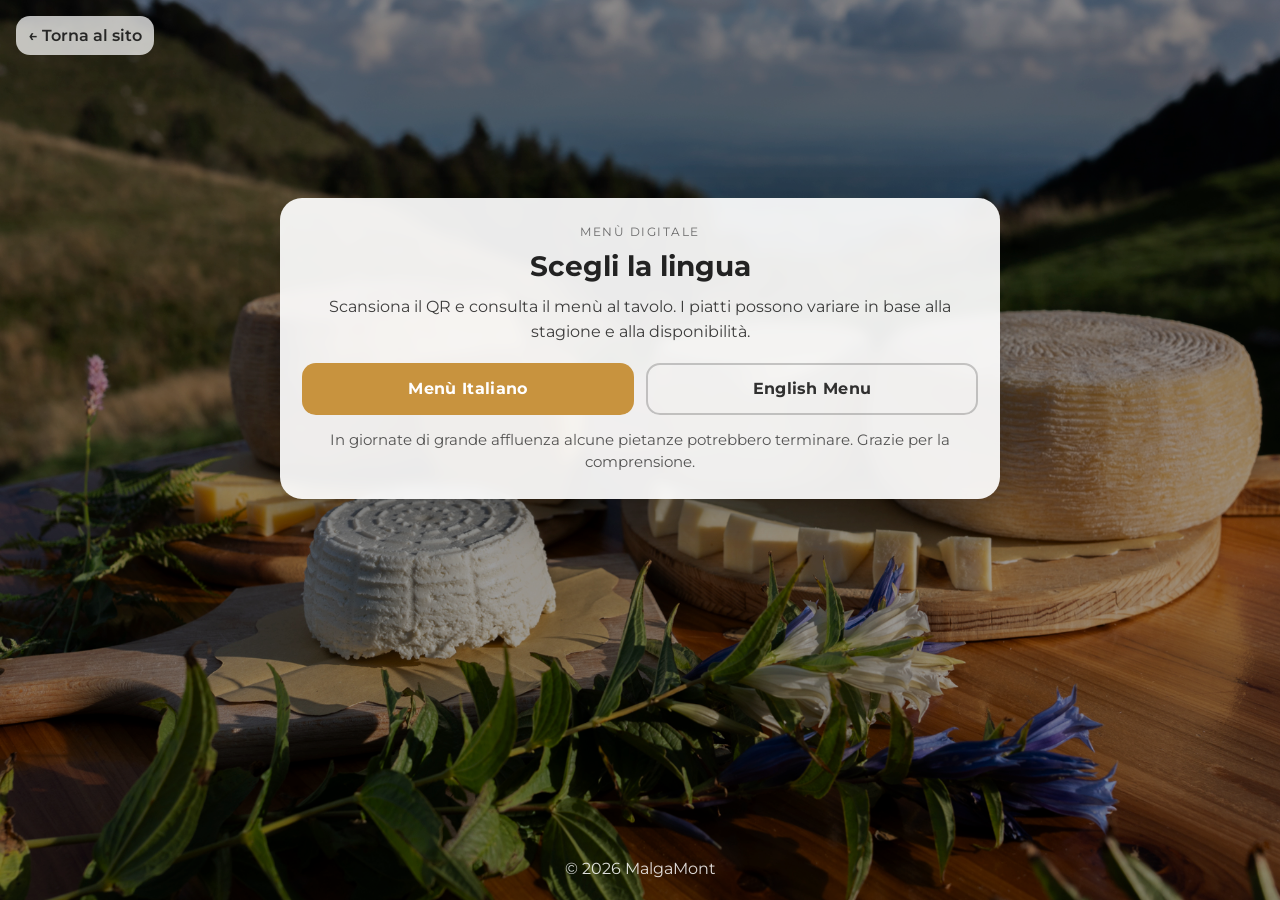
==== menu/index.html @ 8cb9b3e6 "aggiunta menu digitale" ====
<!DOCTYPE html>
<html lang="it">
<head>
  <meta charset="UTF-8">
  <meta name="viewport" content="width=device-width, initial-scale=1.0">
  <title>Menù – Malga Mont</title>
   <!-- Google Fonts -->
  <link rel="preconnect" href="https://fonts.googleapis.com">
  <link rel="preconnect" href="https://fonts.gstatic.com" crossorigin>
  <link href="https://fonts.googleapis.com/css2?family=Inter:ital,opsz,wght@0,14..32,900;1,14..32,900&family=Montserrat:ital,wght@0,100..900;1,100..900&display=swap" rel="stylesheet">
   <!-- CSS -->
   <link rel="stylesheet" href="../css/style.css">
  <link rel="stylesheet" href="./menu.css">
</head>
<body>
  <main class="menu-lang-page">

    <header class="menu-lang-hero" aria-label="Menù digitale Malga Mont">
      <img class="menu-lang-hero-img" src="./img/food_malga.jpg" alt="Formaggi di malga all'aperto">
      <a class="menu-lang-back" href="../index.html">← Torna al sito</a>
    </header>

    <section class="menu-lang-card" aria-label="Selezione lingua">
      <p class="menu-lang-eyebrow">Menù digitale</p>
      <h1 class="menu-lang-title">Scegli la lingua</h1>

      <p class="menu-lang-lead">
        Scansiona il QR e consulta il menù al tavolo. I piatti possono variare in base alla stagione e alla disponibilità.
      </p>

      <div class="menu-lang-actions">
        <a class="menu-lang-btn menu-lang-btn--primary" href="./it.html">Menù Italiano</a>
        <a class="menu-lang-btn menu-lang-btn--ghost" href="./en.html">English Menu</a>
      </div>

      <p class="menu-lang-note">
        In giornate di grande affluenza alcune pietanze potrebbero terminare. Grazie per la comprensione.
      </p>
    </section>

    <footer class="menu-lang-footer">© 2026 MalgaMont</footer>

  </main>
</body>
</html>
---- menu/menu.css ----
/* =========================
   RESET / BASE
========================= */
*{
  margin: 0;
  padding: 0;
  box-sizing: border-box;
}
/* =========================
   GLOBAL STYLES
========================= */

:root{
  --font-main: 'Montserrat', sans-serif;
}

/* =========================
   STILE BASE
========================= */
html, body{
  margin: 0;
  padding: 0;
  box-sizing: border-box;
  overflow-x: hidden;
  font-family: var(--font-main);
  background: #fff;   /* bianco per tutto il sito */
  color: #222;        /* testo scuro */
}

*, *::before, *::after{
  box-sizing: inherit;
}

/* ============ MENU LANG PAGE ============ */
/* pagina a tutta altezza */
.menu-lang-page{
  min-height: 100svh;
  position: relative;
  overflow: hidden;
  display: flex;
  flex-direction: column;
}

/* hero come sfondo */
.menu-lang-hero{
  position: fixed;     /* resta dietro a tutto */
  inset: 0;
  z-index: 0;
}
/* overlay per leggibilità */
.menu-lang-page::before{
  content:"";
  position: fixed;
  inset: 0;
  background: rgba(0,0,0,0.18);        /* regola 0.12–0.25 */
  pointer-events: none;
  z-index: 0;
}

/* immagine full cover */
.menu-lang-hero-img{
  width: 100%;
  height: 100%;
  object-fit: cover;
  display: block;
  filter: brightness(0.78);
}

/* overlay per leggibilità */
.menu-lang-hero::after{
  content: "";
  position: absolute;
  inset: 0;
  background: rgba(0,0,0,0.22); /* regola 0.15–0.30 */
}

/* elementi sopra allo sfondo */
.menu-lang-back,
.menu-lang-card,
.menu-lang-footer{
  position: relative;
  z-index: 1;
}

/* card */
.menu-lang-card{
  width: min(720px, calc(100% - 32px));
  margin: clamp(110px, 22vh, 210px) auto 0;
  background: rgba(255,255,255,0.92);
  backdrop-filter: blur(6px);
  border-radius: 22px;
  padding: 26px 22px;
  box-shadow: 0 20px 40px rgba(0,0,0,0.22);
  text-align: center;
}

.menu-lang-eyebrow{
  margin: 0 0 10px;
  letter-spacing: 0.12em;
  text-transform: uppercase;
  font-size: 0.78rem;
  color: rgba(0,0,0,0.55);
}

.menu-lang-title{
  margin: 0 0 12px;
  font-size: clamp(1.6rem, 2.2vw, 2.1rem);
}

.menu-lang-lead{
  margin: 0 auto 18px;
  max-width: 58ch;
  color: rgba(0,0,0,0.75);
  line-height: 1.55;
}

.menu-lang-actions{
  display: grid;
  gap: 12px;
  margin: 18px 0 14px;
}

.menu-lang-btn{
  display: inline-flex;
  align-items: center;
  justify-content: center;
  min-height: 52px;
  padding: 12px 16px;
  border-radius: 14px;
  text-decoration: none;
  font-weight: 700;
  letter-spacing: 0.02em;
}

.menu-lang-btn--primary{
  background: #c8933e; /* oro caldo */
  color: #fff;
}

.menu-lang-btn--ghost{
  background: transparent;
  border: 2px solid rgba(0,0,0,0.2);
  color: rgba(0,0,0,0.8);
}

.menu-lang-note{
  margin: 14px auto 0;
  max-width: 62ch;
  font-size: 0.95rem;
  color: rgba(0,0,0,0.65);
  line-height: 1.45;
}

/* footer in fondo */
.menu-lang-footer{
  margin-top: auto;
  padding: 22px 12px;
  text-align: center;
  color: rgba(255,255,255,0.85);
}

/* bottone torna al sito */
.menu-lang-back{
  position: fixed;
  top: 16px;
  left: 16px;
  text-decoration: none;
  font-weight: 600;
  color: rgba(0,0,0,0.8);
  background: rgba(255,255,255,0.72);
  padding: 10px 12px;
  border-radius: 14px;
}
.menu-lang-back:hover{
  opacity: 1;
}

/* Tablet+ */
@media (min-width: 600px){
  .menu-lang-actions{
    grid-template-columns: 1fr 1fr;
  }
}
/* ============ MENU IT/EN (stile “PDF”) ============ */

.menu-page{
  padding: 18px 16px 44px;
  background: #f6efe3;
  min-height: 100svh;
}

.menu-top{
  text-align: center;
  max-width: 980px;
  margin: 0 auto 18px;
}

.menu-back{
  display: inline-block;
  text-decoration: none;
  font-weight: 600;
  color: rgba(0,0,0,0.75);
  background: rgba(255,255,255,0.6);
  padding: 10px 12px;
  border-radius: 12px;
}

.menu-title{
  margin: 14px 0 6px;
  font-size: clamp(1.8rem, 2.6vw, 2.4rem);
}

.menu-sub{
  margin: 0 0 14px;
  color: rgba(0,0,0,0.65);
}

.menu-nav{
  display: flex;
  flex-wrap: wrap;
  gap: 10px;
  justify-content: center;
  margin-top: 8px;
}

.menu-nav a{
  text-decoration: none;
  font-weight: 700;
  padding: 8px 12px;
  border-radius: 999px;
  background: rgba(255,255,255,0.6);
  color: rgba(0,0,0,0.75);
}

.menu-grid{
  display: grid;
  gap: 26px;
  max-width: 1100px;
  margin: 0 auto;
}

/* da tablet/desktop: 2 colonne */
@media (min-width: 900px){
  .menu-grid{
    grid-template-columns: 1fr 1fr;
    gap: 40px 60px;
    align-items: start;
  }
}

.menu-section{
  background: rgba(255,255,255,0.45);
  border: 1px solid rgba(0,0,0,0.06);
  border-radius: 18px;
  padding: 16px 16px 18px;
}

.menu-h2{
  margin: 6px 0 16px;
  font-size: 2rem;
  color: rgba(0,0,0,0.35);
}

.menu-item{
  margin-bottom: 16px;
}

.menu-item-head{
  display: grid;
  grid-template-columns: 1fr auto;
  gap: 12px;
  align-items: baseline;
}

.menu-item-name{
  margin: 0;
  font-weight: 800;
  letter-spacing: 0.02em;
  text-transform: uppercase;
  font-size: 1.02rem;
}

.menu-item-price{
  font-weight: 800;
  white-space: nowrap;
  color: rgba(0,0,0,0.7);
}

.menu-item-desc{
  margin: 6px 0 0;
  color: rgba(0,0,0,0.7);
  line-height: 1.45;
}

.menu-sep{ opacity: 0.45; padding: 0 6px; }

.menu-callout{
  margin-top: 18px;
  padding: 12px 14px;
  border: 2px dashed rgba(200,147,62,0.7);
  border-radius: 14px;
  background: rgba(255,255,255,0.55);
}

.menu-footnote{
  margin: 18px 0 0;
  font-size: 0.9rem;
  color: rgba(0,0,0,0.6);
}

.menu-bottom{
  text-align: center;
  margin-top: 22px;
}

.menu-back-bottom{
  display: inline-block;
  text-decoration: none;
  font-weight: 700;
  padding: 10px 14px;
  border-radius: 14px;
  background: rgba(255,255,255,0.6);
  color: rgba(0,0,0,0.75);
}
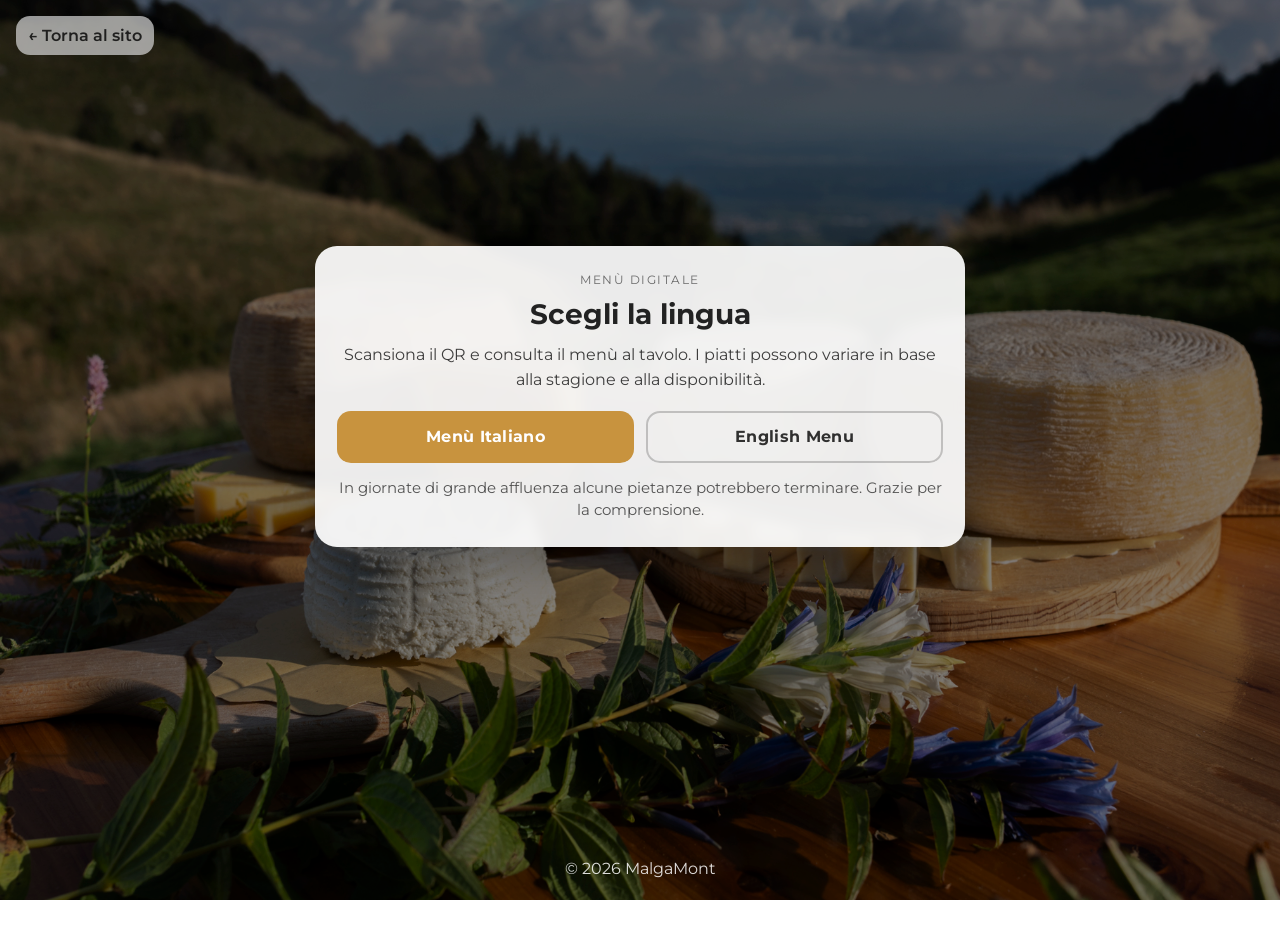
==== commit 1289c25a: "modifica sezione menu digitale" ====
--- a/menu/index.html
+++ b/menu/index.html
@@ -4,11 +4,13 @@
   <meta charset="UTF-8">
   <meta name="viewport" content="width=device-width, initial-scale=1.0">
   <title>Menù – Malga Mont</title>
+
    <!-- Google Fonts -->
   <link rel="preconnect" href="https://fonts.googleapis.com">
   <link rel="preconnect" href="https://fonts.gstatic.com" crossorigin>
   <link href="https://fonts.googleapis.com/css2?family=Inter:ital,opsz,wght@0,14..32,900;1,14..32,900&family=Montserrat:ital,wght@0,100..900;1,100..900&display=swap" rel="stylesheet">
-   <!-- CSS -->
+   
+  <!-- CSS -->
    <link rel="stylesheet" href="../css/style.css">
   <link rel="stylesheet" href="./menu.css">
 </head>
@@ -16,9 +18,11 @@
   <main class="menu-lang-page">
 
     <header class="menu-lang-hero" aria-label="Menù digitale Malga Mont">
-      <img class="menu-lang-hero-img" src="./img/food_malga.jpg" alt="Formaggi di malga all'aperto">
-      <a class="menu-lang-back" href="../index.html">← Torna al sito</a>
-    </header>
+    <img class="menu-lang-hero-img" src="./img/food_malga.jpg" alt="Formaggi di malga all'aperto">
+    <a class="menu-lang-back" href="../index.html">← Torna al sito</a>
+  </header>
+
+  <main class="menu-lang-page">
 
     <section class="menu-lang-card" aria-label="Selezione lingua">
       <p class="menu-lang-eyebrow">Menù digitale</p>
--- a/menu/menu.css
+++ b/menu/menu.css
@@ -34,11 +34,16 @@
 /* ============ MENU LANG PAGE ============ */
 /* pagina a tutta altezza */
 .menu-lang-page{
-  min-height: 100svh;
-  position: relative;
-  overflow: hidden;
+ position: relative;
+  z-index: 1;
+
+  min-height: 100vh;
   display: flex;
   flex-direction: column;
+
+  align-items: center;       /* centro orizzontale */
+  justify-content: center;   /* centro verticale */
+  padding: 24px;
 }
 
 /* hero come sfondo */
@@ -181,6 +186,7 @@
     grid-template-columns: 1fr 1fr;
   }
 }
+
 /* ============ MENU IT/EN (stile “PDF”) ============ */
 
 .menu-page{
@@ -193,6 +199,14 @@
   text-align: center;
   max-width: 980px;
   margin: 0 auto 18px;
+}
+
+.menu-img{
+  width: 100%;
+  max-height: 280px;
+  object-fit: cover;
+  border-radius: 16px;
+  margin-bottom: 14px;
 }
 
 .menu-back{
@@ -203,6 +217,7 @@
   background: rgba(255,255,255,0.6);
   padding: 10px 12px;
   border-radius: 12px;
+
 }
 
 .menu-title{
@@ -237,6 +252,160 @@
   gap: 26px;
   max-width: 1100px;
   margin: 0 auto;
+}
+
+/* ============ FOTO PER SEZIONE (metodo 3) ============ */
+
+.menu-section{
+  padding: 18px 18px;
+  border-radius: 18px;
+  background: rgba(255,255,255,0.45);
+  border: 1px solid rgba(0,0,0,0.08);
+}
+
+.menu-section h2{
+  margin: 0 0 12px;
+  font-size: 1.55rem;
+}
+
+.menu-list{
+  list-style: none;
+  padding: 0;
+  margin: 0 0 10px;
+}
+
+/* ============ FOTO PER PIATTO (toggle) ============ */
+
+.menu-item{
+  padding: 10px 0;
+  border-bottom: 1px solid rgba(0,0,0,.08);
+}
+
+.menu-item-row{
+  display: flex;
+  align-items: baseline;
+  justify-content: space-between;
+  gap: 12px;
+}
+
+.menu-item-name{
+  font-weight: 700;
+  color: rgba(0,0,0,.85);
+}
+
+.menu-item-note{
+  font-size: 13px;
+  color: rgba(0,0,0,.55);
+  font-style: italic;
+  margin-left: 8px;
+  white-space: nowrap;
+}
+
+.menu-item-photo{
+  margin-top: 8px;
+  border: 1px solid rgba(0,0,0,.12);
+  border-radius: 12px;
+  padding: 8px 10px;
+  background: rgba(255,255,255,.35);
+  max-width: 620px;
+}
+
+.menu-item-photo summary{
+  cursor: pointer;
+  font-weight: 700;
+  color: rgba(0,0,0,.75);
+}
+
+.menu-item-photo[open]{
+  background: rgba(255,255,255,.5);
+}
+
+.menu-item-photo img{
+  margin-top: 10px;
+  width: 100%;
+  height: 220px;
+  object-fit: cover;
+  border-radius: 10px;
+  display: block;
+}
+
+.menu-back-wrap{
+  text-align: left;
+}
+
+.menu-section-title{
+  display: inline-flex;
+  align-items: center;
+  gap: 10px;
+  letter-spacing: -0.02em; /* icona */
+  color: #cb955a;   /* marrone caldo da malga */
+}
+
+.menu-section-title h2{
+  color: rgba(0,0,0,0.75);
+}
+
+.menu-section::after{
+  content: "";
+  position: absolute;
+  top: 18px;
+  right: 18px;
+
+  width: 44px;
+  height: 44px;
+
+  background-size: contain;
+  background-repeat: no-repeat;
+  background-position: center;
+  opacity: 0.75;
+  pointer-events: none;
+}
+
+/* icona */
+.menu-section-title::after{
+  content: "";
+  width: 26px;
+  height: 26px;
+
+  background-size: contain;
+  background-repeat: no-repeat;
+  background-position: center;
+
+  opacity: 0.7;
+  flex-shrink: 0;
+}
+
+.menu-section.antipasti::after{
+  content: "";
+  width: 50px;
+  height: 50px;
+  background-size: contain;
+  background-repeat: no-repeat;
+  background-position: center;
+  opacity: 0.7;
+  flex-shrink: 0;
+}
+.menu-section.antipasti .menu-section-title::after{
+  background-image: url("/menu/img/icone/cheese-board.png");
+}
+.menu-section.primi .menu-section-title::after{
+  background-image: url("/menu/img/icone/spaghetti.png");
+}
+
+.menu-section.secondi .menu-section-title::after{
+  background-image: url("/menu/img/icone/sandwich.png");
+}
+
+.menu-section.dolci .menu-section-title::after{
+  background-image: url("/menu/img/icone/cake.png");
+}
+
+.menu-section.bevande .menu-section-title::after{
+  background-image: url("/menu/img/icone/wine-bottle.png");
+}
+
+@media (min-width: 900px){
+  .menu-item-photo img{ height: 260px; }
 }
 
 /* da tablet/desktop: 2 colonne */
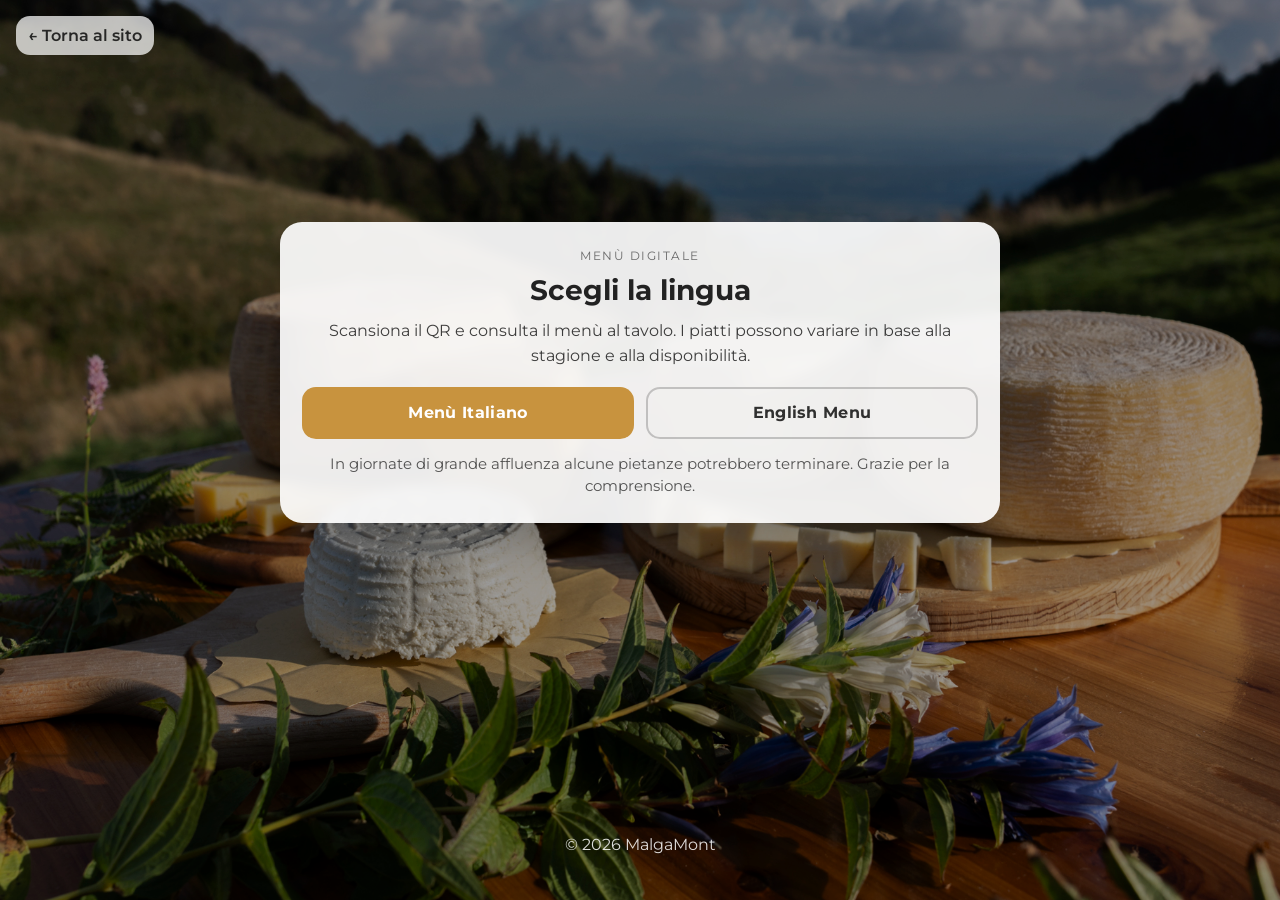
==== commit 5eaf3685: "bottone torna al sito  intro lingue mobile fixed" ====
--- a/menu/index.html
+++ b/menu/index.html
@@ -22,8 +22,6 @@
     <a class="menu-lang-back" href="../index.html">← Torna al sito</a>
   </header>
 
-  <main class="menu-lang-page">
-
     <section class="menu-lang-card" aria-label="Selezione lingua">
       <p class="menu-lang-eyebrow">Menù digitale</p>
       <h1 class="menu-lang-title">Scegli la lingua</h1>
--- a/menu/menu.css
+++ b/menu/menu.css
@@ -175,7 +175,10 @@
   background: rgba(255,255,255,0.72);
   padding: 10px 12px;
   border-radius: 14px;
-}
+  z-index: 1000; 
+   pointer-events: auto;
+}
+
 .menu-lang-back:hover{
   opacity: 1;
 }
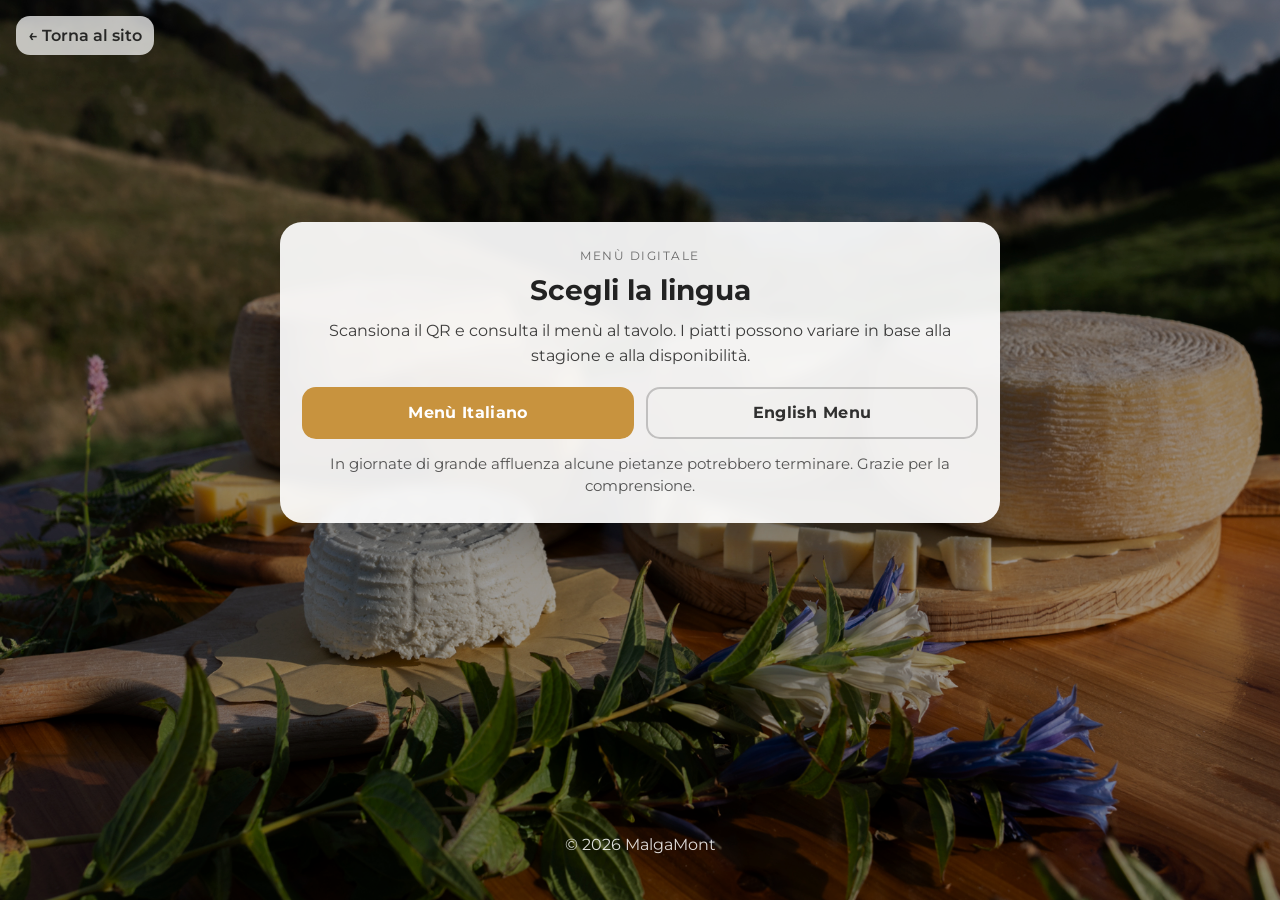
==== commit a3b3019b: "modifica stili base html e css pagine menu, fonts Montserrat" ====
--- a/menu/index.html
+++ b/menu/index.html
@@ -11,7 +11,7 @@
   <link href="https://fonts.googleapis.com/css2?family=Inter:ital,opsz,wght@0,14..32,900;1,14..32,900&family=Montserrat:ital,wght@0,100..900;1,100..900&display=swap" rel="stylesheet">
    
   <!-- CSS -->
-   <link rel="stylesheet" href="../css/style.css">
+   <link rel="stylesheet" href="../style.v2.css">
   <link rel="stylesheet" href="./menu.css">
 </head>
 <body>
--- a/style.v2.css
+++ b/style.v2.css
@@ -0,0 +1,1543 @@
+/* =========================
+   RESET / BASE
+========================= */
+*{
+  margin: 0;
+  padding: 0;
+  box-sizing: border-box;
+}
+/* =========================
+   GLOBAL STYLES
+========================= */
+/* ================= FONT: MONTSERRAT ================= */
+
+@font-face {
+  font-family: "Montserrat";
+  src: url("../fonts/Montserrat/Montserrat-Regular.ttf") format("truetype");
+  font-weight: 400;
+  font-style: normal;
+  font-display: swap;
+}
+
+@font-face {
+  font-family: "Montserrat";
+  src: url("../fonts/Montserrat/Montserrat-Medium.ttf") format("truetype");
+  font-weight: 500;
+  font-style: normal;
+  font-display: swap;
+}
+
+@font-face {
+  font-family: "Montserrat";
+  src: url("../fonts/Montserrat/Montserrat-SemiBold.ttf") format("truetype");
+  font-weight: 600;
+  font-style: normal;
+  font-display: swap;
+}
+
+@font-face {
+  font-family: "Montserrat";
+  src: url("../fonts/Montserrat/Montserrat-Bold.ttf") format("truetype");
+  font-weight: 700;
+  font-style: normal;
+  font-display: swap;
+}
+
+/* =========================
+   STILE BASE
+========================= */
+html, body{
+  margin: 0;
+  padding: 0;
+  box-sizing: border-box;
+  overflow-x: hidden;
+  font-family: "Montserrat", system-ui, -apple-system, BlinkMacSystemFont, sans-serif;
+  background: #fff;   /* bianco per tutto il sito */
+  color: #222; 
+  scroll-behavior: smooth;  /* testo scuro */
+}
+
+*, *::before, *::after{
+  box-sizing: inherit;
+}
+/* =========================
+   LAYOUT GENERALE
+========================= */
+main{
+   max-width: none;
+  margin: 0;
+  padding: 0;          /* se vuoi padding lo gestiamo nelle sezioni */
+  background: transparent;
+  border: none;
+}
+
+h2{
+  font-size: 1.6rem;
+  text-transform: uppercase;
+  letter-spacing: 1px;
+  color: #222;
+  font-weight: 600;
+  margin-bottom: 1.5rem;
+  text-align: center;
+}
+
+/* Sezioni a card */
+.card-section{
+  background: rgba(255,255,255,0.97);
+  border-radius: 0;
+  box-shadow: 0 2px 12px rgba(0,0,0,0.06);
+  padding: 2rem 1.5rem;
+  margin-bottom: 2.5rem;
+}
+
+/* =========================
+   HERO
+========================= */
+.hero{
+  position: relative;
+  width: 100%;
+  height: 72vh;
+  min-height: 560px;
+  overflow: hidden;
+  display: flex;
+  align-items: center;
+  justify-content: center;
+  margin: 0;
+  padding: 0;
+  background: #000;
+  color: #fff;
+  z-index: 0;
+}
+/* layer full-bleed */
+.hero-fallback,
+.hero-bg-video,
+.hero-bg-slideshow{
+  position: absolute;
+  inset: 0;
+  overflow: hidden;
+}
+
+.hero-fallback img,
+.hero-bg-video video,
+.hero-bg-slideshow img{
+  width: 100%;
+  height: 100%;
+  object-fit: cover;
+  display: block;
+}
+
+/* slideshow: fade */
+.hero-bg-slideshow .hero-slide{
+  position: absolute;
+  inset: 0;
+  opacity: 0;
+  transition: opacity 900ms ease;
+  will-change: opacity;
+}
+
+.hero-bg-slideshow .hero-slide.is-active{
+  opacity: 1;
+}
+
+/* DEFAULT: mobile/tablet -> fallback ON, slideshow OFF  */
+.hero-bg-slideshow{ display: none; }
+/* immagine di fallback (foto) */
+.hero-fallback{
+  position: absolute;
+  inset: 0;
+  z-index: 1;
+}
+.hero-fallback img{
+  width: 100%;
+  height: 100%;
+  object-fit: cover;
+  display: block;
+}
+.hero-bg-base img{
+  width: 100%;
+  height: 100%;
+  object-fit: cover;
+  display: block;
+}
+
+/* video */
+.hero-bg-video{
+  position: absolute;
+  inset: 0;
+  z-index: 2;        /* 👈 video sopra al fallback */
+  overflow: hidden;
+}
+
+/* Base nera sotto*/
+.hero-bg-base{
+  position: absolute;
+  inset: 0;
+  z-index: 0;
+  overflow: hidden;
+}
+.hero-bg-video video{
+  width: 100%;
+  height: 100%;
+  object-fit: cover;
+  filter: brightness(0.7);
+  display: block;
+}
+
+/* overlay */
+.hero-overlay{
+  position: absolute;
+  z-index: 2;        /* 👈 overlay sopra al video */
+  width: 100%;
+  display: flex;
+  flex-direction: column;
+  align-items: center;
+  justify-content: center;
+  gap: 1rem;
+}
+.hero-logo{
+  width: 180px;
+  max-width: 60vw;
+  filter: drop-shadow(0 2px 12px rgba(0,0,0,0.18));
+}
+
+.hero-btn{
+  padding: 0.6rem 2.5rem;
+  font-size: 1.2rem;
+  border: 2px solid #fff;
+  background: rgba(0,0,0,0.25);
+  color: #fff;
+  border-radius: 30px;
+  cursor: pointer;
+  font-weight: 600;
+  letter-spacing: 1px;
+  transition: background 0.2s, color 0.2s, border 0.2s;
+  box-shadow: 0 2px 12px rgba(0,0,0,0.10);
+}
+.hero-btn:hover{
+  background: #fff;
+  color: #b71c1c;
+  border-color: #b71c1c;
+}
+.lavori-corso{
+  margin-top: 10px;
+  font-size: 0.75rem;
+  font-weight: 500;
+  letter-spacing: 0.18em;
+  text-transform: uppercase;
+  opacity: 0.6;
+   color: #fff;
+  opacity: 0.85;
+}
+.hero-wip-icon{
+  display: block;
+  margin: 8px auto 0;
+  max-width: 40px;
+}
+
+/* =========================
+   INTRO (stacco)
+========================= */
+.intro{
+  width: 100%;
+  margin: 0;
+
+  height: auto;        /* ← FONDAMENTALE */
+  min-height: 0;       /* ← FONDAMENTALE */
+
+  display: flex;
+  align-items: flex-start; /* puoi anche cambiare in flex-start */
+  justify-content: center;
+
+  padding: 100px 20px;  /* QUI controlli lo stacco */
+  background: #fff !important;
+  color: #222 !important;
+  border: none;
+  box-shadow: none;
+  border-radius: 0;
+}
+
+.intro-content{ 
+  text-align: center;
+  width: min(900px, 92vw);
+  margin: 0 auto; }
+
+.intro-title{
+  font-size: 1.3rem;
+  letter-spacing: 0.15em;
+  color: #888;
+  text-transform: uppercase;
+  font-weight: 700;
+  margin-bottom: 1.0rem;
+}
+
+.intro-quote{
+  font-size: 1.2rem;
+  font-style: italic;
+  color: #888;
+  font-weight: 400;
+  max-width: 900px;
+  margin: 0 auto;
+  line-height: 1.3;
+}
+
+/* SEZIONE FOOD ------------------------------------------------- */
+.food-section{
+  position: relative;
+  width: 100%;
+  margin: 0;
+  padding: 72px 16px;
+  background: rgb(255, 255, 255);
+  overflow: hidden;
+}
+#food.food-section{ background:#f3ebe0;
+
+ }
+
+.food-inner{
+  position: relative;
+  z-index: 1;
+  max-width: 1500px;
+  margin: 0 auto;
+}
+
+/* Header */
+.food-header{
+  max-width: 640px;
+  margin: 0 auto 40px;
+  text-align: center;
+}
+
+.food-eyebrow{
+  text-transform: uppercase;
+  letter-spacing: .14em;
+  font-size: .78rem;
+  margin-bottom: 6px;
+  color: #8b5a2b;
+}
+
+.food-title{
+  font-size: 2rem;
+  margin: 0 0 10px;
+}
+
+.food-subtitle{
+  font-size: .95rem;
+  line-height: 1.6;
+  margin: 0 0 20px;
+}
+
+.food-menu-btn{
+  display: inline-block;
+  padding: 9px 24px;
+  border-radius: 999px;
+  border: 1px solid #8b5a2b;
+  text-transform: uppercase;
+  letter-spacing: .08em;
+  font-size: .85rem;
+  font-weight: 600;
+  text-decoration: none;
+  color: #8b5a2b;
+  background: transparent;
+  transition: background .15s ease, color .15s ease,
+              transform .12s ease, box-shadow .12s ease;
+}
+
+.food-menu-btn:hover{
+  background: #8b5a2b;
+  color: #fff;
+  transform: translateY(-1px);
+  box-shadow: 0 6px 18px rgba(0,0,0,.18);
+}
+
+/* --- SLIDER BASE (MOBILE / TABLET) --------------------------- */
+.food-slider{
+  position: relative;
+  max-width: 1500px;
+  margin: 0 auto;
+}
+
+.food-frame{
+   background: transparent;
+  box-shadow: none;
+  border-radius: 0;
+  padding: 0;
+}
+
+/* tutte le slide nascoste di default */
+.food-slide{
+  display: none;
+  background: transparent;
+}
+
+/* solo quella attiva visibile: LAYOUT A 1 COLONNA (img sopra, testo sotto) */
+.food-slide.is-active{
+  display:grid;
+  grid-template-columns: minmax(0, 1fr);  /* UNA SOLA COLONNA */
+  gap: 24px;
+  align-items: center;
+  background: transparent;
+}
+
+.food-img-wrap{
+  border-radius: 16px;
+  overflow: hidden;
+  box-shadow: 0 10px 30px rgba(0,0,0,.10);
+}
+
+.food-img-wrap img{
+  display: block;
+  width: 100%;
+  height: 400px;
+  object-fit: cover;
+}
+
+.food-text-wrap h3{
+  margin: 0 auto 10px;
+  font-size: 1.15rem;
+  line-height: 1.6;
+  max-width: 500px;
+  text-align: left;
+}
+
+.food-text-wrap p{
+  margin: 0 auto;
+  font-size: .92rem;
+  line-height: 1.6;
+  max-width: 500px;
+  text-align: left;
+}
+
+/* Frecce */
+.food-arrow{
+  position: absolute;
+  top: 50%;
+  transform: translateY(-50%);
+  width: 32px;
+  height: 32px;
+  border-radius: 999px;
+  border: none;
+  background: rgba(255,255,255,.95);
+  box-shadow: 0 8px 20px rgba(0,0,0,.22);
+  display: flex;
+  align-items: center;
+  justify-content: center;
+  cursor: pointer;
+  font-size: 1.4rem;
+  line-height: 1;
+  padding: 0;
+  z-index: 3;
+  transition: transform .1s ease, box-shadow .1s ease, background .1s ease;
+}
+
+.food-arrow:hover{
+  transform: translateY(-50%) translateY(-1px);
+  box-shadow: 0 10px 24px rgba(0,0,0,.28);
+  background: #fff;
+}
+
+.food-arrow-prev{ left: -18px; }
+.food-arrow-next{ right: -18px; }
+
+/* Pallini */
+.food-dots{
+   display: none !important;
+}
+
+.food-dot{
+  width: 9px;
+  height: 9px;
+  border-radius: 999px;
+  border: 1px solid #8b5a2b;
+  background: transparent;
+  padding: 0;
+  cursor: pointer;
+  transition: background .15s ease, transform .15s ease;
+}
+
+.food-dot.is-active{
+  background: #8b5a2b;
+  transform: scale(1.15);
+}
+
+/* Visibilità testi: di base (mobile/tablet) */
+.food-text-detailed{ display: block; }
+.food-text-category{ display: none; }
+
+/* Ancora overlay */
+.food-img-wrap{
+  position: relative;
+  overflow: hidden;
+}
+
+/* Testi slider vs categorie */
+.food-text-detailed{
+  display: block;   /* mobile/tablet: testo completo visibile */
+}
+
+.food-text-category{
+  display: none;    /* mobile/tablet: categoria nascosta */
+}
+/* =====================================================
+   FOOD — BASE (0–429): rail ON, slider OFF
+   (serve per evitare il “collasso” sotto i 430px)
+===================================================== */
+
+.food-slider{ display: none; }         /* mobile-first */
+.food-arrow{ display: none; }          /* non servono senza slider */
+
+/* rail */
+.food-rail{
+  display: flex;
+  gap: 16px;
+  overflow-x: auto;
+  -webkit-overflow-scrolling: touch;
+  scroll-snap-type: x mandatory;
+  padding: 6px 2px 4px;
+}
+
+.food-rail .food-card{
+  flex: 0 0 86%;
+  max-width: 420px;
+  scroll-snap-align: start;
+  text-decoration: none;
+  color: inherit;
+}
+
+/* riuso la tua .food-img-wrap, ma dentro rail la rendo “card” */
+.food-rail .food-img-wrap{
+  position: relative;
+  border-radius: 16px;
+  overflow: hidden;
+  box-shadow: 0 10px 30px rgba(0,0,0,.10);
+}
+
+.food-rail .food-img-wrap img{
+  width: 100%;
+  height: clamp(320px, 52vh, 520px);
+  object-fit: cover;
+  display: block;
+}
+
+/* overlay visibile in rail */
+.food-rail .food-text-category{
+  display: block;
+  position: absolute;
+  left: 0; right: 0; bottom: 0;
+  padding: 16px;
+}
+
+/* testo sotto nascosto in rail */
+.food-rail .food-text-detailed{ display: none; }
+/* Intro usata come sezione di continuità (no box, no ombre) */
+
+/* Rail: nascondi tutto il testo "sotto" */
+.food-rail .food-text-detailed{
+  display: none;
+}
+.food-rail .food-text-category h3{
+  display: none;
+}
+/* Rail: se vuoi anche nascondere il paragrafo dell’overlay (lascia solo h3) */
+.food-rail .food-text-category p{
+  display: none;
+}
+.intro-flat{
+  background: #fff;
+  padding: 100px 20px;   /* regola qui l’aria */
+}
+
+.intro-flat .intro-content{
+  box-shadow: none !important;
+  margin: 0 !important;
+  padding: 0;
+  border-radius: 0;
+}
+
+/* =========================
+   SLIDESHOW CONTESTO
+========================= */
+
+.context-section{
+  margin: 0px 0;
+}
+
+.context-slider{
+  position: relative;
+  width: 100%;
+  height: 520px; 
+  overflow: hidden;
+}
+
+/* immagine */
+.context-slider img{
+  width: 100%;
+  height: 100%;
+  object-fit: cover;
+  display: block;
+}
+
+/* singola slide */
+.context-slide{
+  position: absolute;
+  inset: 0;
+  opacity: 0;
+  transition: opacity .6s ease;
+}
+
+.context-slide.is-active{
+  opacity: 1;
+}
+
+/* didascalia leggera (opzionale) */
+.context-caption{
+  position: absolute;
+  left: 24px;
+  bottom: 24px;
+  max-width: 420px;
+  color: #fff;
+  font-size: 0.95rem;
+  line-height: 1.4;
+  background: rgba(0,0,0,.35);
+  padding: 12px 16px;
+  border-radius: 10px;
+  backdrop-filter: blur(4px);
+}
+
+/* frecce (opzionali) */
+.context-nav{
+  position: absolute;
+  top: 50%;
+  transform: translateY(-50%);
+  background: rgba(0,0,0,.45);
+  color: #fff;
+  border: none;
+  width: 44px;
+  height: 44px;
+  border-radius: 50%;
+  font-size: 24px;
+  cursor: pointer;
+  z-index: 5;
+}
+
+.context-prev{ left: 16px; }
+.context-next{ right: 16px; }
+
+/* dots (opzionali) */
+.context-dots{
+  position: absolute;
+  bottom: 18px;
+  left: 50%;
+  transform: translateX(-50%);
+  display: flex;
+  gap: 8px;
+  z-index: 5;
+}
+
+.context-dot{
+  width: 8px;
+  height: 8px;
+  border-radius: 50%;
+  background: rgba(255,255,255,.4);
+  border: none;
+}
+
+.context-dot.is-active{
+  background: #fff;
+}
+
+/* =========================
+   MAPS (placeholder tuo)
+========================= */
+/* Griglia */
+.arrivare-layout{
+  display: grid;
+  grid-template-columns: 1fr;
+  gap: 50px;
+}
+
+.card-section{
+  margin: 0px 0;
+}
+.arrivare-inner{
+  max-width: 1000px;
+  margin: 0 auto;
+  padding: 0 20px;
+}
+
+.arrivare-card{
+  display: grid;
+  grid-template-columns: 1fr;
+  background: #fff;
+  border-radius: 20px;
+  box-shadow: 0 10px 28px rgba(0,0,0,.10);
+  color: #222;
+  text-decoration: none;
+  color: inherit;
+  overflow: hidden;
+}
+
+/* media */
+.arrivare-media{
+  position: relative;
+  width: 100%;
+  height: 260px;              /* base */
+  overflow: hidden;
+  background: #eee;
+  border-radius: 20px 20px 0 0;
+}
+
+.arrivare-media > img:not(.arrivare-icon){
+  width: 100%;
+  height: 100%;
+  object-fit: cover;
+  display: block;
+}
+
+/* testo */
+.arrivare-title{
+  text-align: center;
+  margin-bottom: 40px;
+}
+
+/* kicker / soprattitolo */
+.section-eyebrow{
+  font-size: 1.50rem;        /* più grande del body */
+  font-weight: 600;
+  text-transform: uppercase;
+  letter-spacing: 0.08em;
+  margin: 0 0 12px;
+  color: #222;
+}
+
+.arrivare-text{
+  width: 100%;
+  max-width: none;
+  line-height: 1.55;
+  padding: 16px 18px 20px; /* ↑ più aria sotto */
+}
+
+.arrivare-text h2{
+  margin: 0 0 10px;
+  font-size: 1.1rem;
+}
+
+.arrivare-cta{
+  margin-top: auto;
+  font-weight: 600;
+}
+
+/* =========================
+   CONTATTI “EDITORIAL”
+========================= */
+.contact-brand{
+  display: flex;
+  justify-content: center;
+  align-items: center;
+  margin: 0;
+  text-align: center;
+}
+
+.contact-logo{
+  width: 180px;
+  max-width: 70%;
+  display: inline-block;
+}
+
+.contact-footer{
+  display: grid;
+  grid-template-columns: 1fr;
+  gap: 20px;
+  max-width: 1100px;
+  margin: 0 auto;
+}
+
+.contact-section{
+  padding: 0px;
+  background: #dcd7c5;
+}
+
+.contact-inner{
+  max-width: 1100px;
+  margin: 0 auto;
+  padding: 64px 16px;
+}
+
+.contact-title{
+  text-align: center;
+  margin: 0 0 26px;
+  letter-spacing: .06em;
+}
+
+/* blocchi --------------------------------*/
+.contact-block{
+  background: transparent;             /* puoi cambiare: es. #fff + bordo */
+  border-radius: 18px;
+  padding: 0px;
+  box-shadow: 0;
+}
+
+.contact-block h3{
+  margin: 0 0 12px;
+  font-size: 1.5rem;
+}
+/* tipografia interna-----------------------*/
+.contact-eyebrow{
+  font-size: 1.2rem;
+  font-weight: 600;
+  margin: 0 0 10px;
+}
+.contact-strong{
+  font-weight: 700;
+  margin: 0 0 6px;
+}
+
+.contact-row{
+  gap: 10px;
+  margin-top: 10px;
+  align-items: start;
+}
+
+.contact-label{
+  font-weight: 700;
+  opacity: .9;
+}
+
+/* link e contatti-----------------------*/
+.contact-link{
+  display: inline-block;
+  font-weight: 700;
+  text-decoration: none;
+  color: #222;
+  text-align: center;
+  padding: 20px 0; 
+}
+
+.contact-mainlink{
+  display: block;
+  text-decoration: none;
+  font-weight: 800;
+  margin: 8px 0;
+  color: #222;
+}
+
+.contact-note{
+  margin: 12px 0 0;
+  opacity: .85;
+  line-height: 1.5;
+}
+
+.contact-social{
+  display: flex;
+  gap: 14px;
+  margin-top: 14px;
+}
+.contact-title {
+      display: none;
+}
+
+/* =========================
+   FOOTER
+========================= */
+footer{
+ background: rgba(255,255,255,0.92);
+  border-top: 1px solid #eee;
+  margin: 0;
+  padding: 0;          /* <- via lo spazio */
+  text-align: center;
+  color: #888;
+}
+
+.main-footer{ margin-bottom: 0; }
+
+.copyright{
+  padding: 30px;     /* <- qui decidi tu quanto */
+  font-size: .95rem;
+  color: #aaa;
+  margin: 0;           /* <- evita margini default */
+}
+
+ /* ULTIMA COSA */
+.food-arrow{
+  display:none !important;
+}
+
+.lavori-corso,
+.hero-wip-icon{
+  display: none;
+}
+
+.context-caption{
+  display: none;
+}
+
+/* =========================
+   RESPONSIVE (tutto in fondo)
+========================= */
+/* =========================
+   MOBILE (430px)
+========================= */
+@media (max-width: 430px){
+  .hero{
+    height: 100svh;     /* mobile safe viewport */
+    height: 100dvh;     /* browser moderni */
+    min-height: 0;      /* IMPORTANTISSIMO: toglie il vincolo 560px */
+  }
+}
+
+  /* 2. la slide diventa il contenitore dell’overlay */
+  .food-slider{
+     position: relative;
+    height: 600px;          /* regola qui */
+    width: 100%;
+    border-radius: 20px;
+    overflow: hidden;
+  }
+
+  /* 3. l’immagine riempie la slide */
+  .food-slider img{
+    height: 600px;
+    object-fit: cover;
+  }
+
+  /* 4. overlay testo in basso */
+  .food-slider .food-text-wrap h3{
+  margin: 0 0 10px;   /* rimuove il centraggio */
+  max-width: none;    /* rimuove il limite */
+  width: 100%;        /* prende tutta la larghezza */
+  }
+
+  .food-slider .food-text-detailed{
+  position: absolute;
+  left: 0;
+  right: 0;
+  bottom: 0;
+  padding: 20px 20px 18px;
+
+  display: flex;
+  flex-direction: column;
+  justify-content: flex-end;
+
+  background: rgba(28, 28, 28, 0.85);
+    color: #ffffff;
+
+    border-radius: 0 0 14px 14px;
+    box-shadow: 0 8px 24px rgba(0,0,0,0.15);
+
+  z-index: 2;
+  }
+
+  /*frecce slideshow contesto------------------------- */
+ .context-nav{
+   display: none;
+  }
+
+   /* griglia: 2 colonne anche su mobile------------------------- */
+ .arrivare-cards{
+    display: grid;
+    grid-template-columns: 1fr;
+    row-gap: 40px;     /* questo è lo spazio tra le card */
+  }
+
+  .arrivare-text h3{
+  margin: 0 0 10px;
+  font-size: 1.1rem;
+  }
+
+  /* testo basico, massimo 2 righe */
+  .arrivare-text p{
+    display: none;
+  }
+
+  /* icone spente */
+    /* CTA sempre visibile e in basso */
+ .arrivare-cta{
+    margin-top: auto;
+    font-weight: 600;
+  }
+
+  .arrivare-intro{
+    display: none;
+  }
+
+  /* contact -------------------------------------- */
+.contact-inner{
+  padding-inline: min(40px, 8vw);  /* margine fisso mobile + tablet */
+  }
+
+.contact-block{
+  background: transparent;             /* puoi cambiare: es. #fff + bordo */
+  border-radius: 18px;
+  padding: 0px;
+  box-shadow: 0;
+   margin: 0;
+  text-align: center;
+  }
+
+.contact-link{
+  margin: 0;
+  }
+
+  .contact-social{
+    display: none;
+  }
+
+/* =========================
+   TABLET (430px–1024px)
+========================= */
+@media (min-width: 430px) and (max-width: 1024px){
+
+   /* spegne lo slider */
+  .food-slider{ display: none; }
+
+  /* accende la rail */
+  .food-rail{
+    display: grid;
+    grid-auto-flow: column;
+    grid-auto-columns: clamp(220px, 42vw, 320px);
+    gap: 18px;   
+
+    overflow-x: auto;
+    overscroll-behavior-x: contain;
+    scroll-snap-type: x mandatory;
+    -webkit-overflow-scrolling: touch;
+
+    padding: 0 18px 12px;
+  }
+
+ .food-rail > .food-card{
+    scroll-snap-align: start;
+    text-decoration: none;
+    color: inherit;
+    display: block;
+  }
+
+  /* card compatta: niente testo sotto */
+  .food-rail .food-text-detailed{
+    display: none;
+  }
+
+  /* immagine: altezza "card" */
+  .food-rail .food-img-wrap img{
+    width: 100%;
+    height: clamp(240px, 36vw, 360px);
+    object-fit: cover;
+    display: block;
+    border-radius: 20px;
+  }
+
+  /* barra sotto = scrollbar stilizzata */
+  .food-rail{
+    scrollbar-width: thin;
+    scrollbar-color: rgba(0,0,0,.35) transparent;
+  }
+
+  .food-rail::-webkit-scrollbar{ height: 8px; }
+  .food-rail::-webkit-scrollbar-track{
+    background: rgba(0,0,0,.10);
+    border-radius: 999px;
+  }
+
+  .food-rail::-webkit-scrollbar-thumb{
+    background: rgba(0,0,0,.35);
+    border-radius: 999px;
+  }
+
+  /*frecce slideshow contesto------------------------- */
+ .context-nav{
+   display: none;
+  }
+
+ /* contact -------------------------------------- */
+  .contact-footer{
+    text-align: center;
+  }
+
+  .contact-title{ text-align: center; 
+  }
+
+   .contact-brand{
+    display: flex;
+    justify-content: center;
+    margin-bottom: 24px;
+  }
+
+  .contact-grid{
+    grid-template-columns: repeat(2, minmax(0, 1fr));
+    gap: 28px;
+    align-items: start;
+  }
+
+   .contact-social{
+    display: none;
+  }
+
+   .contact-logo{
+    width: 190px;
+    max-width: 240px;
+  }
+}
+
+@media (min-width: 430px) and (max-width: 599px){
+  .arrivare-card{
+    margin-bottom: 32px;
+  }
+}
+
+/* =========================
+   Tablet(≥600px)
+========================= */
+@media (min-width: 600px){
+  .arrivare-cards{
+    display: grid;
+    grid-template-columns: repeat(2, minmax(0, 1fr));
+    gap: 32px;
+    justify-items: center;
+  }
+
+  .arrivare-card{
+    width: 100%;
+    max-width: 360px;
+  }
+
+  .arrivare-media{
+    height: 260px;
+  }
+
+  .arrivare-text{
+  flex: 1;
+  padding: 16px 20px 18px;  /* spazio reale dal bordo */
+  display: flex;
+  flex-direction: column;
+  height: 100%;
+  line-height: 1.55;
+  }
+/* DESKTOP FRAME (Jeep-style) */
+  .arrivare-intro {
+    display: none;
+  }
+
+/* contatti---------------------------------------- */
+
+.contact-footer{
+    grid-template-columns: 1fr 1fr;
+    grid-template-areas:
+      "brand brand"
+      "hours booking";
+    align-items: start;
+    justify-items: stretch;   /* le colonne riempiono */
+    text-align: left;         /* da qui in su torna left */
+    gap: 32px 32px;
+  }
+
+  .contact-brand{ grid-area: brand; justify-content: center; }
+  .contact-hours{ grid-area: hours; 
+                  max-width: 420px; 
+                  justify-self: end;
+  }
+
+  .contact-booking{ grid-area: booking; 
+                    max-width: 100px; 
+                    justify-self: start;
+  }
+
+  .contact-block{ max-width: 300px; 
+                  text-align: left;
+
+  }
+
+  .contact-link{
+                text-align: left;
+                padding: 12px 0 0;        /* evita “spazi strani” */
+  }
+}
+
+/* =========================
+   DESKTOP (≥1024px)
+========================= */
+
+/* DESKTOP FRAME (Jeep-style) */
+@media (min-width: 1025px){
+  body{
+    background: #262626; /* grigio scuro, non nero */
+  }
+
+  .page-wrap{
+    max-width: 1280px;
+    margin: 0 auto;
+    background: #f3ede4; /* il tuo background chiaro */
+    min-height: 100vh;
+    box-shadow: 0 20px 60px rgba(0,0,0,.35);
+  }
+}
+
+/* HERO dentro page-wrap (desktop) */
+@media (min-width: 1025px){
+  .hero{
+    width: 100%;          /* rientra nel container */
+    height: 900px;        /* niente full-screen forzato */
+    min-height: 560px;    /* scegli tu: 520–650 */
+  }
+/* DESKTOP: slideshow ON, fallback OFF, video OFF */
+  .hero-bg-slideshow{ display: block;  z-index: 2;
+  }
+  .hero-fallback{ display: none; }
+  .hero-bg-video{ display: none; }
+
+  /* assicura che il video continui a riempire l'area hero */
+  .hero-bg-video,
+  .hero-bg-video video,
+  #heroVideo{
+    width: 100%;
+    height: 100%;
+  }
+
+  /* 👉 DESKTOP: usa immagine, spegni video */
+  .hero-bg-video{
+    display: none;
+  }
+
+  .hero-fallback,
+  .hero-bg-base{
+    display: block;
+  }
+
+  /* (opzionale ma pulito) l'immagine riempie la hero */
+  .hero-fallback img{
+    width: 100%;
+    height: 100%;
+    object-fit: cover;
+    display: block;
+  }
+  .hero-content{ position: relative; z-index: 10; }
+
+
+  .intro-quote{
+  font-size: 2rem;
+  font-style: italic;
+  color: #888;
+  font-weight: 400;
+  max-width: 900px;
+  margin: 0 auto;
+  line-height: 1.3;
+  }
+
+/* Sezione food ----------------------------*/
+  .food-rail{
+    display: none !important;
+  }
+
+  .food-slider{
+    display: block;
+  }
+
+  /* contenitore centrato e ampio */
+  .food-slider{
+    max-width: 1500px;
+    margin: 0 auto;
+     height: auto;      /* 🔑 elimina il vuoto sotto */
+     min-height: 0;
+  }
+
+  /* 4 colonne flessibili: NON imponiamo più 260px minimi */
+  .food-frame{
+    display: grid;
+    grid-template-columns: repeat(4, minmax(0, 1fr)); /* ⬅️ QUI LA MODIFICA */
+    gap: clamp(16px, 2vw, 28px);        /* leggermente meno */
+    padding: clamp(16px, 2.5vw, 32px);
+    min-height: auto;
+  }
+
+  .food-slide,
+  .food-slide.is-active{
+    display: flex;
+    flex-direction: column;
+    align-items: center;
+    text-align: center;
+    gap: 14px;
+    background: transparent;
+  }
+
+  .food-img-wrap{
+    width: 100%;
+  }
+
+  .food-img-wrap img{
+    width: 100%;
+    object-fit: cover;
+    border-radius: 0;
+    height: clamp(360px, 38vw, 500px);
+  }
+
+  .food-text-wrap h3{
+    margin: 0;
+    font-size: 1.1rem;
+    text-align: left;
+  }
+
+  .food-text-wrap p{
+    font-size: .95rem;
+    line-height: 1.55;
+  }
+
+  .food-arrow,
+  .food-dots{
+    display: none;
+  }
+
+   /* Desktop: mostra solo le categorie, nascondi i testi lunghi */
+  .food-text-detailed{
+    display: none;
+  }
+
+  .food-text-category{
+   display: block;
+  position: absolute;
+  left: 0;
+  right: 0;
+  bottom: 0;
+
+  padding: 18px 22px;
+  box-sizing: border-box;
+
+  background: rgba(156, 152, 170, 0.90);
+  color: #ffffff;
+
+  box-shadow: 0 6px 18px rgba(0,0,0,0.18);
+  }
+
+  .food-text-category h3{
+     margin: 0 0 6px;
+    font-size: 1.02rem;
+    font-weight: 700;
+    letter-spacing: .02em;
+    text-align: left;
+  }
+
+  .food-text-category p{
+    margin: 0;
+    font-size: .88rem;
+    line-height: 1.45;
+
+    /* opzionale: max 2 righe (pulito) */
+    display: -webkit-box;
+    line-clamp: 2;
+    -webkit-line-clamp: 2;
+    -webkit-box-orient: vertical;
+    overflow: hidden;
+  }
+
+  .food-text-wrap.food-text-detailed{
+  display: none;
+}
+
+/* Sezione maps ----------------------------*/
+.arrivare-layout{
+    display: grid;
+    grid-template-columns: 260px 1fr 1fr;
+    gap: 40px;
+    align-items: start;
+  }
+
+   .arrivare-intro{
+    grid-column: 1;
+  }
+
+   .arrivare-cards{
+    grid-column: 2 / 4; /* fallback se rimane wrapper */
+    display: contents; /* chiave */
+  }
+
+/* card */
+.arrivare-card{
+  height: 400px;
+  max-width: 280px;   /* se vuoi comunque un limite */
+  width: 100%;          /* uguale alla colonna */
+  border-radius: 18px;
+  overflow: hidden;
+  background: #fff;
+  box-shadow: 0 10px 30px rgba(0,0,0,.10);
+  display: flex;
+  flex-direction: column;
+  color: #222;
+  text-decoration: none;
+  justify-self: center;   /* centra la card dentro la cella grid */
+}
+
+/* MTB – verde/grigio bosco */
+.arrivare-card.arrivare-mtb:hover .arrivare-text{
+  background: #a1f4af;
+}
+
+/* A piedi – beige caldo */
+.arrivare-card.arrivare-piedi:hover .arrivare-text{
+  background: #f9c684;
+}
+
+/* box immagine con altezza controllata */
+.arrivare-card .card-media{
+  flex: 0 0 250px;   
+  height: 200px;    /* alza/abbassa qui */
+  background: #f2f2f2;  /* colore bande */
+  display: flex;
+  align-items: center;
+  justify-content: center;
+}
+
+/* immagine: NON taglia */
+.arrivare-card .card-media img{
+  width: 100%;
+  height: 100%;
+  object-fit: cover;  /* <-- niente tagli */
+  display: block;
+  transition: transform .35s ease;
+  object-position: center;
+}
+
+.arrivare-card:hover{
+  transform: translateY(-4px);
+  box-shadow: 0 18px 40px rgba(0,0,0,.18);
+}
+
+.arrivare-media img{
+  width: 100%;
+  height: 500px;
+  object-fit: cover;
+  display: block;
+}
+
+/* testo-------------------------------------- */
+ .arrivare-intro{
+    display: block; /* oppure flex, a seconda di come lo impagini */
+}
+
+.arrivare-text{
+  flex: 1;
+  padding: 12px 18px 12px;  /* meno di 24, altrimenti mangia troppo */
+  display: flex;
+  flex-direction: column;
+  height: 100%;
+  transition: background .25s ease;
+}
+
+.arrivare-text h3{
+  margin: 0 0 10px;
+  font-size: 1.1rem;
+}
+
+.arrivare-text h2{
+  margin: 0 0 10px;
+  font-size: 1.1rem;
+}
+
+.arrivare-text p{
+  margin: 0 0 14px;
+  line-height: 1.55;
+  display: -webkit-box;
+  -webkit-box-orient: vertical;
+  line-clamp: 2;
+  -webkit-line-clamp: 2;     /* 2 righe uguali per tutti */
+  overflow: hidden;
+}
+
+.section-eyebrow{
+    font-weight: 700;
+    font-size: 1.5rem;
+    line-height: 1.15;
+}
+
+.arrivare-lead{
+  font-size: 1.2rem;
+  font-weight: 600;   /* Montserrat semibold */
+  margin-bottom: 16px;
+}
+
+.arrivare-intro p strong{
+  font-size: 1.05rem;   /* oppure 1.1rem */
+  line-height: 1.20;
+  font-weight: 600;
+  margin: 0 0 6px;
+}
+
+.arrivare-cta{
+  font-weight: 600;
+  letter-spacing: .02em;
+  margin-top: auto;
+}
+
+ .arrivare-intro p{
+  margin-bottom: 18px;
+  line-height: 1.6;
+  max-width: 38ch;
+}
+
+.arrivare-title{
+ display: none;
+}
+
+   /*frecce slideshow contesto------------------------- */
+ .context-nav{
+   display: none;
+}
+
+  /* contact -------------------------------------- */
+  /* footer = griglia a 3 colonne */
+  .contact-footer{
+    display: grid;
+    grid-template-columns: 260px 1fr 1fr; /* logo | orari | contatti */
+    grid-template-areas: "brand hours booking";
+    gap: 56px;
+    align-items: start;
+    max-width: 1100px;
+    margin: 0 auto;
+}
+
+  /* logo a sinistra e in alto */
+  .contact-brand{
+    grid-area: brand;
+    display: flex;
+    justify-content: flex-start;
+    align-items: flex-start;
+    text-align: left;
+    margin: 0;
+}
+
+  .contact-brand,
+  .contact-block{
+    align-self: start; /* 👈 stessa linea */
+}
+
+.contact-block h3{
+  margin-top: 0;      /* 👈 OBBLIGATORIO */
+}
+
+  .contact-logo{
+    width: 200px;
+    max-width: 200px;
+    display: block;
+}
+
+  /* metti i blocchi nelle colonne giuste */
+  .contact-hours{ grid-column: 2; }
+  .contact-booking{ grid-column: 3; }
+
+  /* cleanup */
+  .contact-social{ display: none; }
+  .contact-title{ display: none; }
+
+  .contact-link{
+    display: inline-block;
+    text-align: left;
+    margin-left: 0;
+    padding-left: 0; /* nel caso ti rimanga qualche padding ereditato */
+  }
+}
+
+/* HERO full-screen (tablet/mobile) */
+@media (max-width: 1199px){
+
+  .hero{
+    width: 100vw;
+    height: 100svh;
+    min-height: 100svh;
+  }
+}
--- a/menu/menu.css
+++ b/menu/menu.css
@@ -1,38 +1,6 @@
-/* =========================
-   RESET / BASE
-========================= */
-*{
-  margin: 0;
-  padding: 0;
-  box-sizing: border-box;
-}
-/* =========================
-   GLOBAL STYLES
-========================= */
-
-:root{
-  --font-main: 'Montserrat', sans-serif;
-}
-
-/* =========================
-   STILE BASE
-========================= */
-html, body{
-  margin: 0;
-  padding: 0;
-  box-sizing: border-box;
-  overflow-x: hidden;
-  font-family: var(--font-main);
-  background: #fff;   /* bianco per tutto il sito */
-  color: #222;        /* testo scuro */
-}
-
-*, *::before, *::after{
-  box-sizing: inherit;
-}
-
 /* ============ MENU LANG PAGE ============ */
 /* pagina a tutta altezza */
+
 .menu-lang-page{
  position: relative;
   z-index: 1;
@@ -161,7 +129,9 @@
   margin-top: auto;
   padding: 22px 12px;
   text-align: center;
-  color: rgba(255,255,255,0.85);
+  color: rgba(255, 255, 255, 0.85);
+  background: transparent;
+  border: none;
 }
 
 /* bottone torna al sito */
